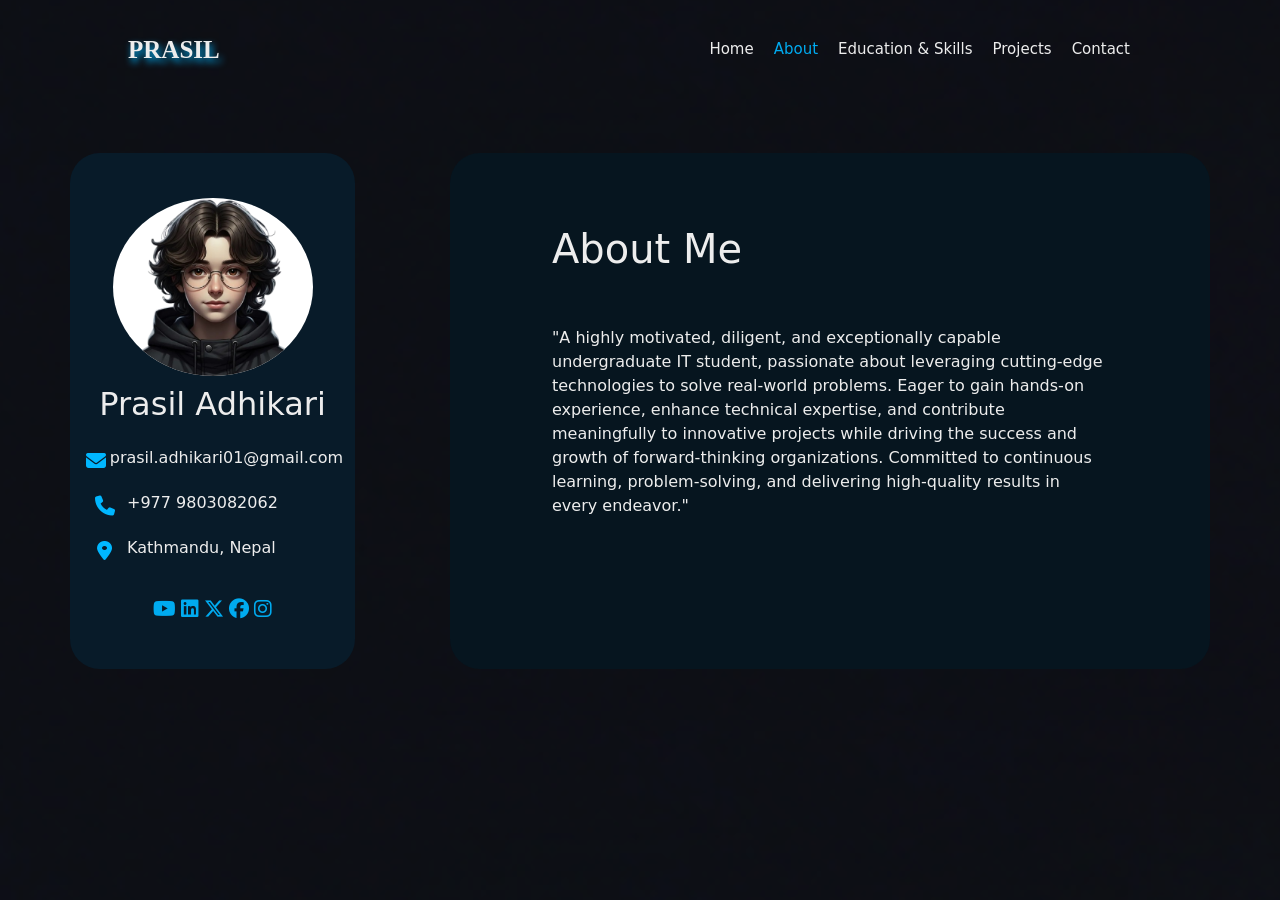
==== about.html @ 656f8cea "Mid-term project. JS is not used" ====
<!DOCTYPE html>
<html lang="en">
<head>
    <meta charset="UTF-8">
    <meta name="viewport" content="width=device-width, initial-scale=1.0">
    <title>Document</title>
    <link rel="preconnect" href="https://fonts.googleapis.com">
    <link rel="preconnect" href="https://fonts.gstatic.com" crossorigin>
    <link href="https://fonts.googleapis.com/css2?family=Zalando+Sans+SemiExpanded:ital,wght@0,200..900;1,200..900&display=swap" rel="stylesheet">
    <link rel="stylesheet" href="about.css">
    <link rel="stylesheet" href="https://cdnjs.cloudflare.com/ajax/libs/font-awesome/6.5.0/css/all.min.css">
    <link href="https://cdn.jsdelivr.net/npm/bootstrap@5.3.0/dist/css/bootstrap.min.css" rel="stylesheet">
</head>
<body>
    <header class="header">
        <a href="index.html" class="logo">PRASIL</a>
        
        <nav class="navbar navbar-expand-lg ">
        <div class="container-fluid">
        <button class="navbar-toggler" type="button" data-bs-toggle="collapse" data-bs-target="#navbarNav">
            <span class=" navbar-toggler-icon"></span>
        </button>
        <div class="collapse navbar-collapse" id="navbarNav">

            <a href="index.html" >Home</a>
            <a href="about.html " class="active" target="">About</a>
            <a href="education.html">Education & Skills</a>
            <a href="projects.html">Projects</a>
            <a href="contact.html">Contact</a>
        </div>
    </div>
    </nav>

    </header>

        <div class="mainbox container ">
            <div class="row ">
            <div class="col1 col-lg-3 col-md-5 col-sm-5 col-12  ">
                <img src="pfp.png" class="pfp" alt="">
                <h2>Prasil Adhikari</h2>
                    <div class="social-links">
                        <div class="social">
                            <a href="#" class="icon"> <i class="fa-solid fa-envelope"></i></a>
                            <p>prasil.adhikari01@gmail.com</p>
                        </div>
                        <div class="social">
                            <a href="#" class="icon"> <i class="fa-solid fa-phone"></i></a>
                            <p>+977 9803082062</p>
                        </div>
                        <div class="social">
                            <a href="#" class="icon"> <i class="fa-solid fa-location-dot"></i></a>
                            <p> Kathmandu, Nepal</p>
                        </div> 
                    </div>

                    <div class="below-icon">
                                <a href="#" ><i class="fab fa-youtube"></i></a>
                                <a href="#" ><i class="fab fa-linkedin"></i></a>
                                <a href="#" ><i class="fab fa-x-twitter"></i></a>
                                <a href="#" ><i class="fab fa-facebook"></i></a>
                                <a href="#" ><i class="fab fa-instagram"></i></a>
                    </div>
            </div>
            <div class="col-1 "> <br><br></div>

            <div class="col2 col-lg-8 col-md-6 col-sm-6 col-12">
                <h1>About Me</h1>
                <p class="content">"A highly motivated, diligent, and exceptionally capable undergraduate IT student, passionate about leveraging cutting-edge technologies to solve real-world problems. Eager to gain hands-on experience, enhance technical expertise, and contribute meaningfully to innovative projects while driving the success and growth of forward-thinking organizations. Committed to continuous learning, problem-solving, and delivering high-quality results in every endeavor."</p>
               
</div>

    </div>
    </div>
    
</body>
</html>
---- about.css ----
*{
    margin: 0;
    padding: 0;
    box-sizing: border-box;
}


body{
    font-family: "Zalando Sans SemiExpanded", sans-serif;
    background: #081b29;
    color: #ffffff;
    background-image: url(bg.png);
    background-size: cover;
    align-items: center;
    /* height: 100vh; */
 
}

.header{ 
    position: fixed;
    top: 0;
    left: 0;
    width: 100%;
    display: flex; 
    padding: 20px 10%;
    background-color: transparent;
    justify-content: space-between;
    align-items: center;
    z-index: 100;

    
}

.logo{
    font-family:cursive;
    text-shadow: #00abf0 2px 4px 7px;
    font-size: 25px;
    color: #ededed;
    text-decoration: none;
    font-weight: 600;
}
.navbar a {
    font-size: 15px;
    color: #ededed;
    text-decoration: none;
    font-weight: 500;
    padding: 10px;
    transition: .5s;
    
}
.navbar a:hover , a.active 
{
    color: #00abf0;
}




.mainbox{
    /* border: 1px rgb(255, 255, 255) solid; */
    margin: 17vh 0vh 0vh;
    bottom: 0;
    /* display: flex; */

    /* gap: 4vh; */
}
.pfp{
    width: 200px;
    border-radius: 100%;
    background-color:#ffffff;
    
}
.col1{
    background: #081b29;
    width: 30%;
    border-radius: 30px;
    padding: 5vh;
    text-align: center;
    color: #ededed;

}
h2{

    padding: 1vh ;

}
.col2{
    background: #06151f;
    padding: 5vh;
    border-radius: 30px;
    width: 70%;
    color: #ededed;
    position: ab;
}
.social{
    display: flex;
    padding-top: 5px;
}
.social p{
    /* border: 1px red solid; */
    display: flex;
    align-items: center;
}
.icon{
    /* border: 1px rgb(255, 255, 255) solid; */
    color: #00b7ff;
    font-size: 20px;
    width:5vh;
}
.below-icon{
    margin-top: 2vh;
}
.below-icon a{
    color: #00abf0;
    font-size:20px ;
}
.below-icon :hover{
    transform: translateY(-5px);
}
.icon :hover{
    transform: translateX(-5px);
}

h1{
    padding: 3vh 10vh 0;
}
.content{
    padding: 5vh 10vh 0vh ;
}
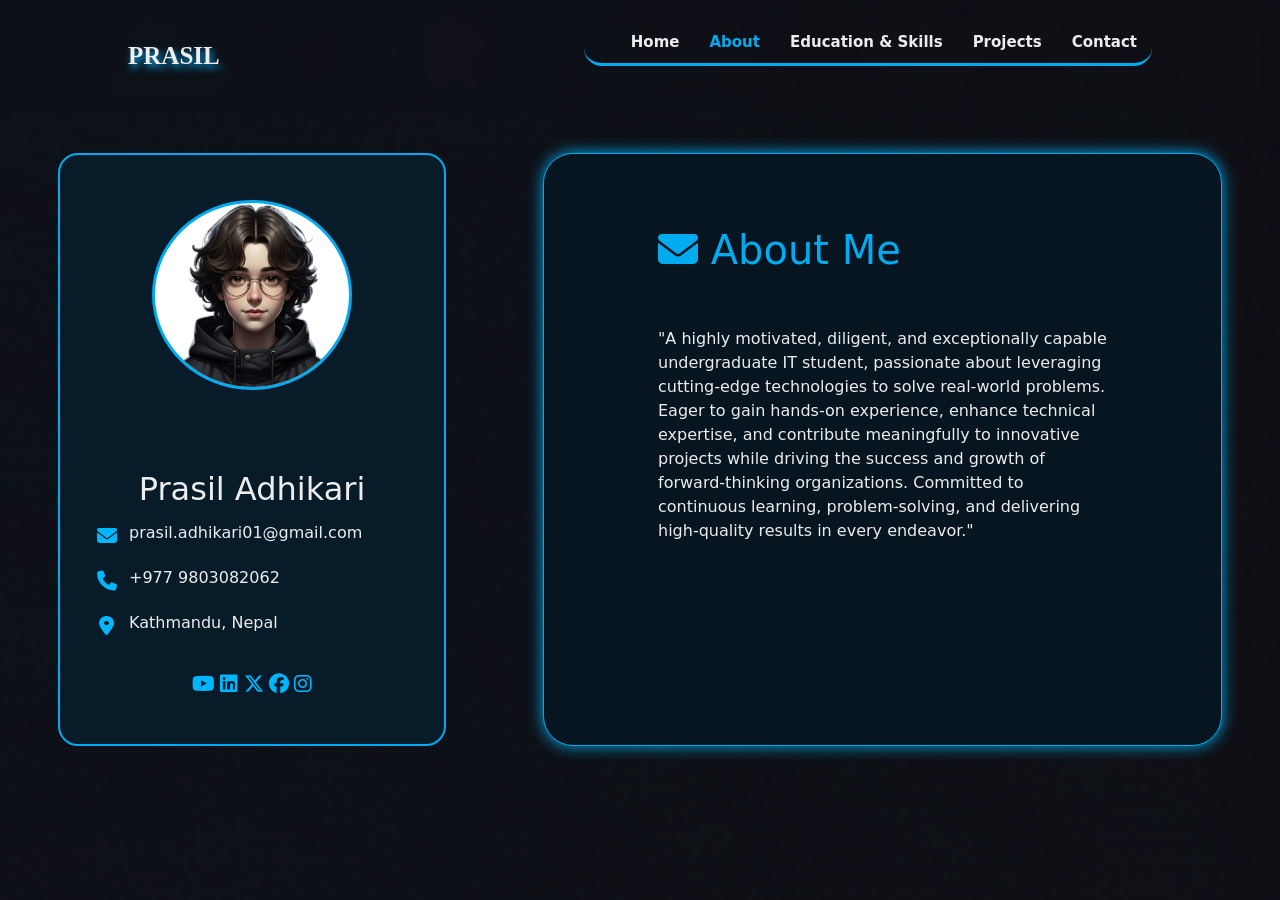
==== commit 52c7fa12: "final term no contact" ====
--- a/about.html
+++ b/about.html
@@ -12,36 +12,35 @@
     <link href="https://cdn.jsdelivr.net/npm/bootstrap@5.3.0/dist/css/bootstrap.min.css" rel="stylesheet">
 </head>
 <body>
-    <header class="header">
-        <a href="index.html" class="logo">PRASIL</a>
-        
-        <nav class="navbar navbar-expand-lg ">
-        <div class="container-fluid">
-        <button class="navbar-toggler" type="button" data-bs-toggle="collapse" data-bs-target="#navbarNav">
-            <span class=" navbar-toggler-icon"></span>
-        </button>
-        <div class="collapse navbar-collapse" id="navbarNav">
-
-            <a href="index.html" >Home</a>
-            <a href="about.html " class="active" target="">About</a>
-            <a href="education.html">Education & Skills</a>
-            <a href="projects.html">Projects</a>
-            <a href="contact.html">Contact</a>
+    <nav class="nav-bar">
+        <div class="navbar-container">
+            <a href="index.html" class="logo">PRASIL</a>
+            <button class="navbar-toggle">
+                <span class="bar"></span>
+                <span class="bar"></span>
+                <span class="bar"></span>
+            </button>
+            <ul class="navbar-menue">
+                <li><a href="index.html" >Home</a></li>
+                <li><a href="about.html" class="active">About</a></li>
+                <li><a href="education.html">Education & Skills</a></li>
+                <li><a href="projects.html">Projects</a></li>
+                <li><a href="contact.html">Contact</a></li>
+            </ul>
         </div>
-    </div>
     </nav>
 
-    </header>
 
-        <div class="mainbox container ">
-            <div class="row ">
-            <div class="col1 col-lg-3 col-md-5 col-sm-5 col-12  ">
-                <img src="pfp.png" class="pfp" alt="">
+        <div class="mainbox container  ">
+            <div class="row justify-content-center g-5">
+            <div class="col1 col-lg-4 col-md-5  list col-12  ">
+                <div class="pfp-box"><img src="Images/pfp.png" class="pfp" id="pfp" alt="pfp"></div>
+                
                 <h2>Prasil Adhikari</h2>
                     <div class="social-links">
                         <div class="social">
                             <a href="#" class="icon"> <i class="fa-solid fa-envelope"></i></a>
-                            <p>prasil.adhikari01@gmail.com</p>
+                            <p >prasil.adhikari01@gmail.com</p>
                         </div>
                         <div class="social">
                             <a href="#" class="icon"> <i class="fa-solid fa-phone"></i></a>
@@ -51,7 +50,7 @@
                             <a href="#" class="icon"> <i class="fa-solid fa-location-dot"></i></a>
                             <p> Kathmandu, Nepal</p>
                         </div> 
-                    </div>
+                    </div>  
 
                     <div class="below-icon">
                                 <a href="#" ><i class="fab fa-youtube"></i></a>
@@ -61,16 +60,18 @@
                                 <a href="#" ><i class="fab fa-instagram"></i></a>
                     </div>
             </div>
-            <div class="col-1 "> <br><br></div>
+            <div class="col gap"> <br><br></div>
 
-            <div class="col2 col-lg-8 col-md-6 col-sm-6 col-12">
-                <h1>About Me</h1>
+            <div class="col2 col-lg-7 col-md-6 col-12">
+                <h1> <i class="fa-solid fa-envelope"> </i> About Me</h1>
                 <p class="content">"A highly motivated, diligent, and exceptionally capable undergraduate IT student, passionate about leveraging cutting-edge technologies to solve real-world problems. Eager to gain hands-on experience, enhance technical expertise, and contribute meaningfully to innovative projects while driving the success and growth of forward-thinking organizations. Committed to continuous learning, problem-solving, and delivering high-quality results in every endeavor."</p>
                
 </div>
 
     </div>
     </div>
+      <script src="script.js"></script>
+      <script src="pfp.js"></script>
     
 </body>
 </html>
--- a/about.css
+++ b/about.css
@@ -1,129 +1,272 @@
-*{
+* {
     margin: 0;
     padding: 0;
     box-sizing: border-box;
 }
 
-
-body{
+body {
+    position: fixed;
     font-family: "Zalando Sans SemiExpanded", sans-serif;
-    background: #081b29;
-    color: #ffffff;
-    background-image: url(bg.png);
+    color: #ededed;
+    background-image: url(Images/solid.png);
     background-size: cover;
-    align-items: center;
-    /* height: 100vh; */
- 
-}
-
-.header{ 
+    /* background-position: center;    */
+    background-repeat: no-repeat;
+    /* prevents repeating */
+    background-attachment: fixed;
+    /* smooth effect on scroll */
+
+    width: 100%;
+    height: 100vh;
+}
+
+.nav-bar {
+    
     position: fixed;
     top: 0;
     left: 0;
     width: 100%;
-    display: flex; 
-    padding: 20px 10%;
+    display: flex;
+    padding: 30px 10%;
     background-color: transparent;
     justify-content: space-between;
     align-items: center;
     z-index: 100;
-
-    
-}
-
-.logo{
-    font-family:cursive;
+ backdrop-filter: blur(10px);
+ 
+
+}
+
+.navbar-container {
+    display: flex;
+    align-items: center;
+    justify-content: space-between;
+    width: 100%;
+
+
+
+}
+
+.logo {
+    font-family: cursive;
     text-shadow: #00abf0 2px 4px 7px;
     font-size: 25px;
     color: #ededed;
     text-decoration: none;
     font-weight: 600;
-}
-.navbar a {
+    z-index: 100;
+
+}
+
+.navbar-container .navbar-menue {
+    display: flex;
+    list-style: none;
+    text-align: center;
+    border-bottom: #00abf0 solid 3px;
+   
+    border-radius: 20px;
+    padding-bottom: 1vh;
+    
+
+}
+
+.navbar-container .navbar-menue li a {
     font-size: 15px;
     color: #ededed;
     text-decoration: none;
-    font-weight: 500;
+    font-weight: 550;
+    padding: 15px;
+    transition: .5s;
+}
+
+.navbar-container .navbar-menue li a:hover {
+    color: #00abf0;
+}
+
+.navbar-container .navbar-menue li a.active {
+    color: #00abf0;
+}
+
+.navbar-toggle {
+    background: transparent;
     padding: 10px;
-    transition: .5s;
-    
-}
-.navbar a:hover , a.active 
-{
-    color: #00abf0;
-}
-
-
-
-
-.mainbox{
+    border: none;
+    cursor: pointer;
+    display: none;
+}
+
+.bar {
+    display: block;
+    width: 25px;
+    height: 3px;
+    margin: 5px auto;
+    background: #ffffff;
+    transition: all 0.3s ease-in-out;
+}
+
+
+
+
+
+.mainbox {
+
     /* border: 1px rgb(255, 255, 255) solid; */
     margin: 17vh 0vh 0vh;
     bottom: 0;
+    padding-bottom: 50px;
     /* display: flex; */
 
     /* gap: 4vh; */
 }
-.pfp{
+
+.pfp-box{
+    /* border: 1px red solid; */
+    width: 100%;
+    height: 27vh;
+}
+.pfp {
+     border: 3px solid #00abf0;
+   
     width: 200px;
-    border-radius: 100%;
-    background-color:#ffffff;
-    
-}
-.col1{
+    height: 190px;
+    border-radius: 50%;
+    background-color: #ffffff;
+    
+
+}
+
+.col1 {
+    /* box-shadow: 0 0 15px #00abf0; */
     background: #081b29;
     width: 30%;
     border-radius: 30px;
     padding: 5vh;
     text-align: center;
     color: #ededed;
-
-}
-h2{
-
-    padding: 1vh ;
-
-}
-.col2{
+    border: #00abf0 solid 2px;
+    border-radius: 20px;
+
+}
+
+h2 {
+    
+
+    padding-top: 3vh;
+
+}
+
+.col2 {
+     box-shadow: 0 0 15px #00abf0;
+    border: #00abf0 solid 1px;
+    border-radius: 20px;
     background: #06151f;
     padding: 5vh;
     border-radius: 30px;
     width: 70%;
     color: #ededed;
-    position: ab;
-}
-.social{
+    
+
+}
+
+
+
+.social {
     display: flex;
     padding-top: 5px;
 }
-.social p{
+
+.social p {
     /* border: 1px red solid; */
     display: flex;
     align-items: center;
 }
-.icon{
+
+.icon {
     /* border: 1px rgb(255, 255, 255) solid; */
     color: #00b7ff;
     font-size: 20px;
-    width:5vh;
-}
-.below-icon{
+    width: 5vh;
+}
+
+.below-icon {
     margin-top: 2vh;
 }
-.below-icon a{
+
+.below-icon a {
+    color: #00b7ff;
+    font-size: 20px;
+}
+
+.below-icon :hover {
+    transform: translateY(-5px);
+}
+
+.icon :hover {
+    transform: translateX(-5px);
+}
+
+.col2 h1 {
+    padding: 3vh 10vh 0;
     color: #00abf0;
-    font-size:20px ;
-}
-.below-icon :hover{
-    transform: translateY(-5px);
-}
-.icon :hover{
-    transform: translateX(-5px);
-}
-
-h1{
-    padding: 3vh 10vh 0;
-}
-.content{
-    padding: 5vh 10vh 0vh ;
-}+}
+
+.content {
+    padding: 5vh 10vh 0vh;
+    position: relative;
+
+}
+
+@media (max-width: 880px) {
+    body {
+        background-image: url(Images/solid.png);
+        position: relative;
+    }
+    
+
+
+    .navbar-container .navbar-menue {
+        display: none;
+        flex-direction: column;
+        position: absolute;
+        height: 50vh;
+        width: 100%;
+        top: 5px;
+        right: 0;
+        padding: 5rem 1.5rem;
+        backdrop-filter: blur(10px);
+        gap: 20px;
+        background-color: #06141e;
+    }
+
+
+    .navbar-container .navbar-menue.active {
+        display: flex;
+
+    }
+
+    .navbar-toggle {
+        display: block;
+        z-index: 100;
+
+    }
+
+    .navbar-toggle.active .bar:nth-child(2) {
+        opacity: 0;
+        ;
+    }
+
+    .navbar-toggle.active .bar:nth-child(1) {
+        transform: translateY(8px) rotate(45deg);
+        background-color: #00abf0;
+
+    }
+
+    .navbar-toggle.active .bar:nth-child(3) {
+        transform: translateY(-8px) rotate(-45deg);
+        background-color: #00abf0;
+
+    }
+    
+
+
+}
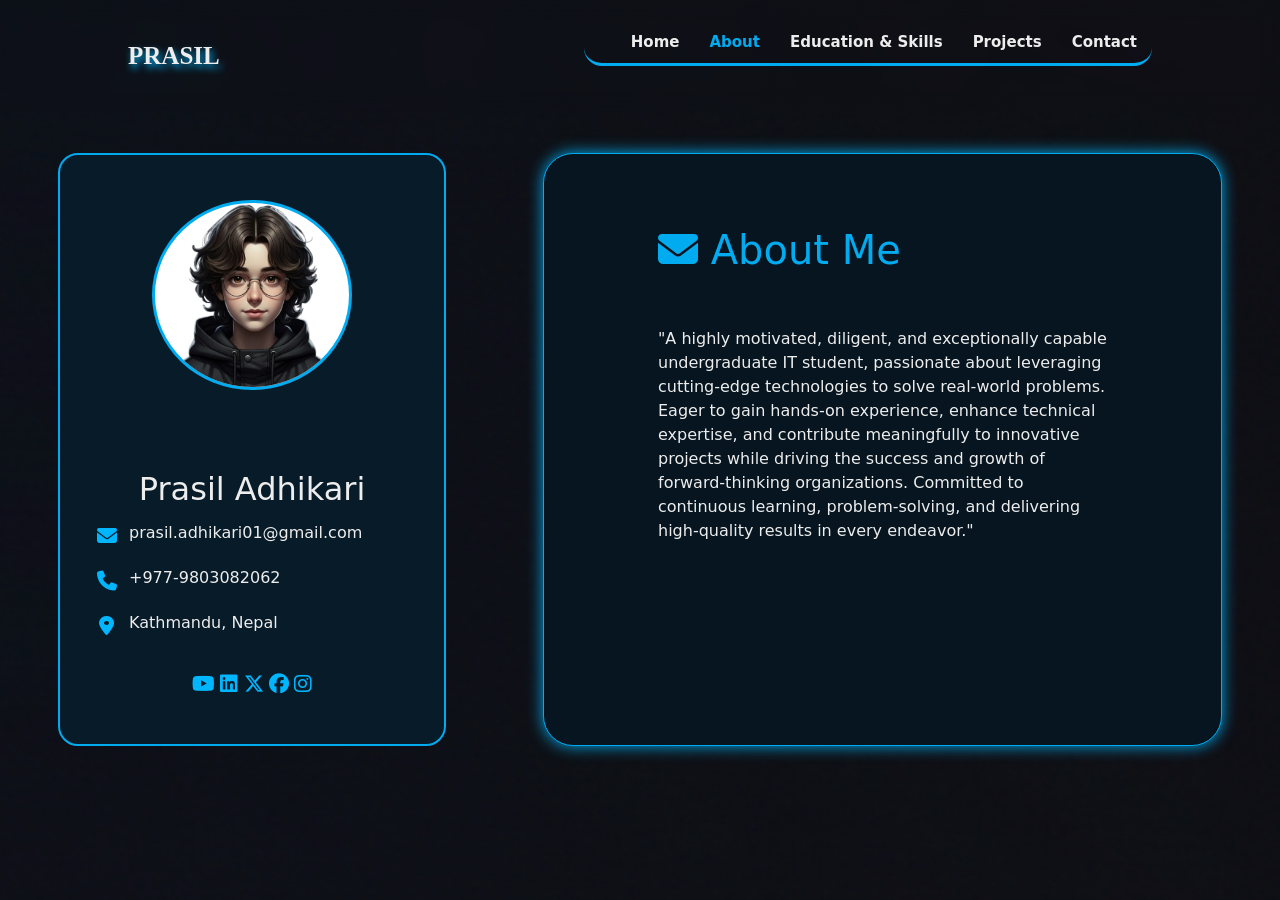
==== commit 58065bfd: "done" ====
--- a/about.html
+++ b/about.html
@@ -3,7 +3,7 @@
 <head>
     <meta charset="UTF-8">
     <meta name="viewport" content="width=device-width, initial-scale=1.0">
-    <title>Document</title>
+    <title>About</title>
     <link rel="preconnect" href="https://fonts.googleapis.com">
     <link rel="preconnect" href="https://fonts.gstatic.com" crossorigin>
     <link href="https://fonts.googleapis.com/css2?family=Zalando+Sans+SemiExpanded:ital,wght@0,200..900;1,200..900&display=swap" rel="stylesheet">
@@ -44,7 +44,7 @@
                         </div>
                         <div class="social">
                             <a href="#" class="icon"> <i class="fa-solid fa-phone"></i></a>
-                            <p>+977 9803082062</p>
+                            <p>+977-9803082062</p>
                         </div>
                         <div class="social">
                             <a href="#" class="icon"> <i class="fa-solid fa-location-dot"></i></a>
